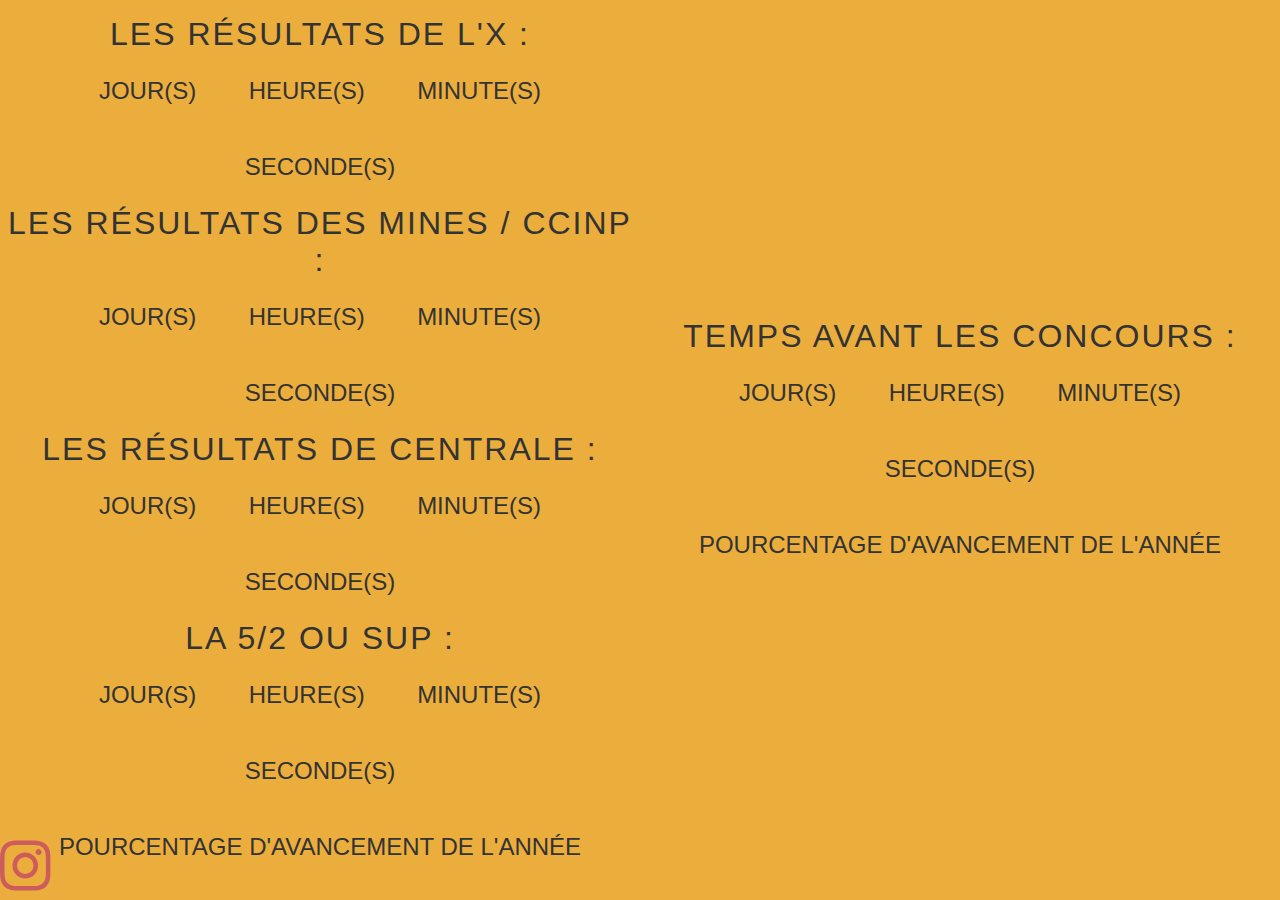
==== m/index.html @ e4285a96 "Site mobile" ====
<!DOCTYPE html>
<html lang="fr">

<head>
  <meta charset="UTF-8">
  <meta name="description"
    content="Version mobile de stress-prepa: Un décompte du temps restant avant les résultats / concours prépa.">
  <title>Temps avant les concours/résultats prépa</title>
  <link rel="stylesheet" href="./style.css">
  <link rel="stylesheet" href="https://use.fontawesome.com/releases/v5.8.2/css/all.css">

</head>

<script src="./script.js"></script>

<body>


  <div id="attenteres" class="container">

    <h1 id="headline">Les résultats de L'X :</h1>
    <div id="countdown">
      <ul>
        <li><span id="days4"></span>Jour(s)</li>
        <li><span id="hours4"></span>Heure(s)</li>
        <li><span id="minutes4"></span>Minute(s)</li>
        <li><span id="seconds4"></span>Seconde(s)</li>
      </ul>
    </div>

    <h1 id="headline">Les résultats des Mines / CCINP :</h1>
    <div id="countdown">
      <ul>
        <li><span id="days2"></span>Jour(s)</li>
        <li><span id="hours2"></span>Heure(s)</li>
        <li><span id="minutes2"></span>Minute(s)</li>
        <li><span id="seconds2"></span>Seconde(s)</li>
      </ul>
    </div>

    <h1 id="headline">Les résultats de centrale :</h1>
    <div id="countdown">
      <ul>
        <li><span id="days3"></span>Jour(s)</li>
        <li><span id="hours3"></span>Heure(s)</li>
        <li><span id="minutes3"></span>Minute(s)</li>
        <li><span id="seconds3"></span>Seconde(s)</li>
      </ul>
    </div>

    <h1 id="headline">La 5/2 ou SUP :</h1>
    <div id="countdown">
      <ul>
        <li><span id="days"></span>Jour(s)</li>
        <li><span id="hours"></span>Heure(s)</li>
        <li><span id="minutes"></span>Minute(s)</li>
        <li><span id="seconds"></span>Seconde(s)</li>
      </ul>
      <ul>
        <li><span id="percent"></span>Pourcentage d'avancement de l'année</li>
      </ul>
    </div>

  </div>


  <div id="resteannee" class="container">

    <h1 id="headline">Temps avant les concours :</h1>

    <div id="countdown">
      <ul>
        <li><span id="days0"></span>Jour(s)</li>
        <li><span id="hours0"></span>Heure(s)</li>
        <li><span id="minutes0"></span>Minute(s)</li>
        <li><span id="seconds0"></span>Seconde(s)</li>
      </ul>
      <ul>
        <li><span id="percent0"></span>Pourcentage d'avancement de l'année</li>
      </ul>
    </div>

  </div>

</body>

<footer>
  <a href="https://instagram.com/sammy.aoud">
    <span style="font-size: 3.6rem;">
      <span style="color: indianred;">
        <i class="fab fa-instagram"></i>
      </span>
    </span>
  </a>
</footer>

</html>
---- m/style.css ----
/* general styling */
* {
  box-sizing: border-box;
  margin: 0;
  padding: 0;
}

html, body {
  height: 100%;
  margin: 0;
}

body {
  align-items: center;
  background-color: #ebae3d;
  display: flex;
  font-family: -apple-system, 
    BlinkMacSystemFont, 
    "Segoe UI", 
    Roboto, 
    Oxygen-Sans, 
    Ubuntu, 
    Cantarell, 
    "Helvetica Neue", 
    sans-serif;
}

.container {
  color: #333;
  margin: 0 auto;
  text-align: center;
}

h1 {
  font-weight: normal;
  letter-spacing: .125rem;
  text-transform: uppercase;
}

li {
  display: inline-block;
  font-size: 1.5em;
  list-style-type: none;
  padding: 1em;
  text-transform: uppercase;
}

li span {
  display: block;
  font-size: 4.5rem;
}

footer{
position:absolute;
bottom:0;
}

@media all and (max-width: 768px) {
  h1 {
    font-size: 1.5rem;
  }
  
  li {
    font-size: 1.125rem;
    padding: .75rem;
  }
  
  li span {
    font-size: 3.375rem;
  }
}

.split {
  height: 100%;
  width: 50%;
  position: fixed;
  z-index: 1;
  top: 0;
  overflow-x: hidden;
  padding-top: 20px;
}

.left {
  left: 0;
}

.right {
  right: 0;
}

.centered {
  position: relative;
  top: 50%;
  left: 50%;
  transform: translate(-50%, -50%);
  text-align: center;
}
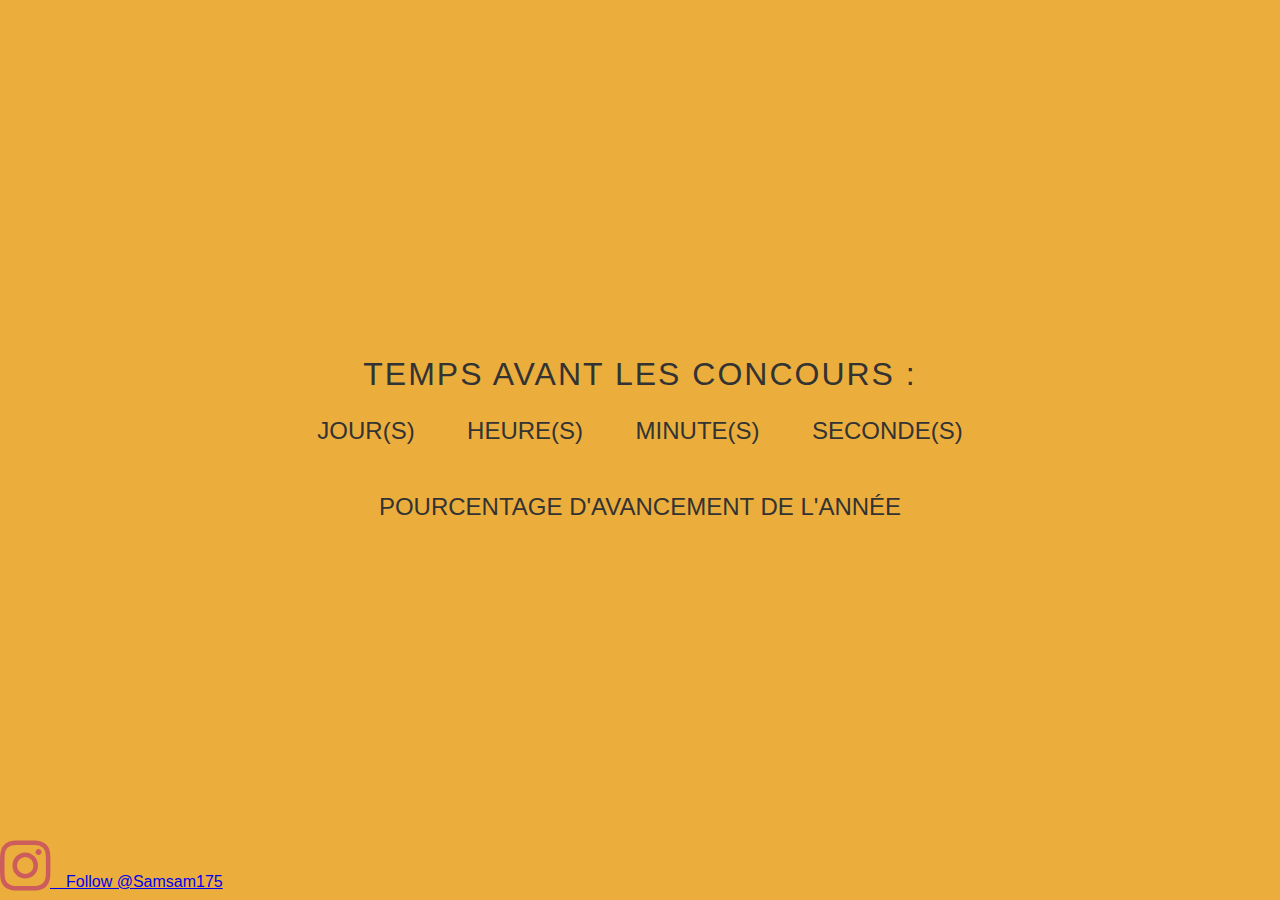
==== commit cfd6a554: "Minor Changes" ====
--- a/m/index.html
+++ b/m/index.html
@@ -8,7 +8,7 @@
   <title>Temps avant les concours/résultats prépa</title>
   <link rel="stylesheet" href="./style.css">
   <link rel="stylesheet" href="https://use.fontawesome.com/releases/v5.8.2/css/all.css">
-
+  <script async defer src="https://buttons.github.io/buttons.js"></script>
 </head>
 
 <script src="./script.js"></script>
@@ -92,6 +92,7 @@
       </span>
     </span>
   </a>
+  <a class="github-button" href="https://github.com/Samsam175" data-size="large" aria-label="Follow @Samsam175 on GitHub">Follow @Samsam175</a>
 </footer>
 
 </html>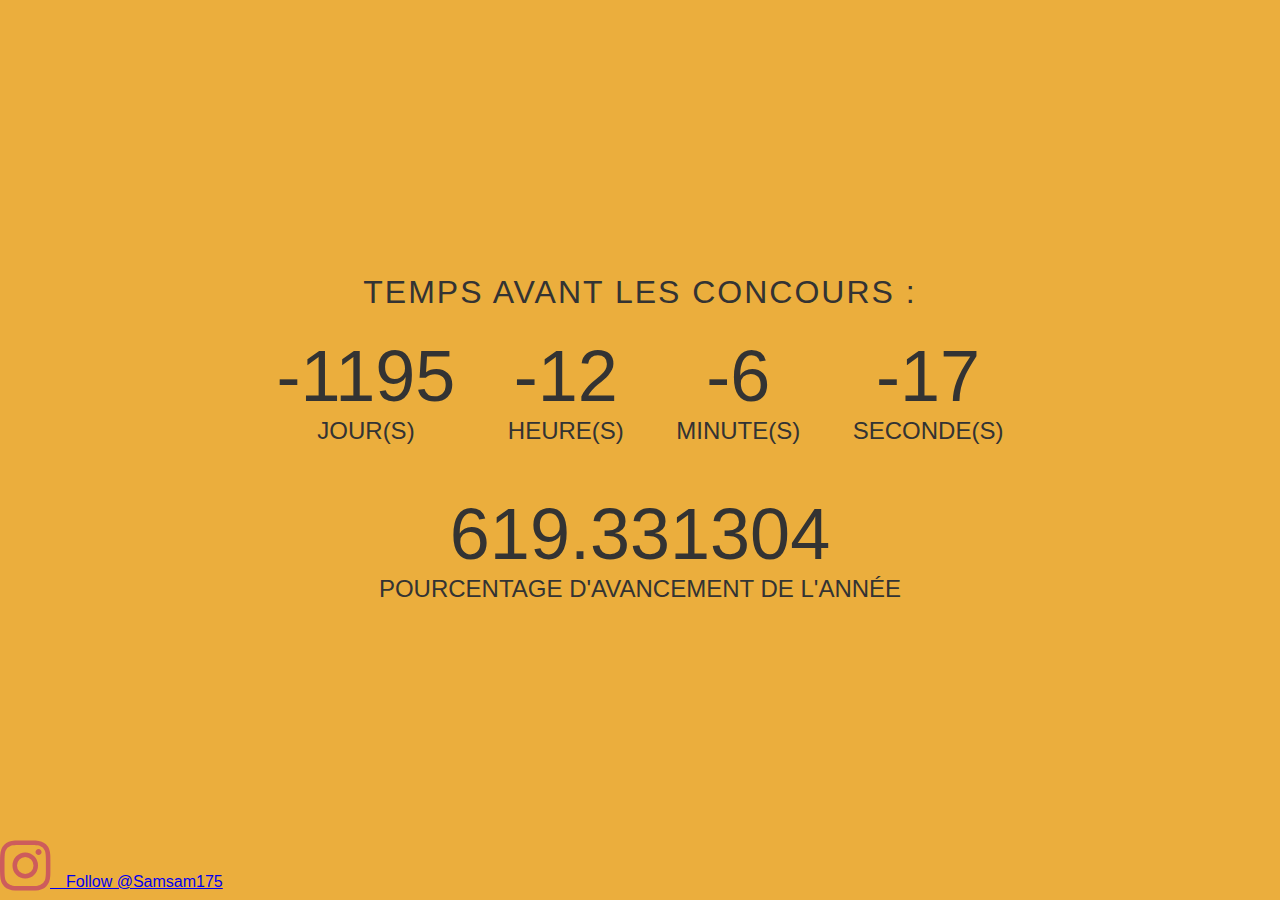
==== commit d19e65bd: "Patch post concours" ====
--- a/m/index.html
+++ b/m/index.html
@@ -14,56 +14,6 @@
 <script src="./script.js"></script>
 
 <body>
-
-
-  <div id="attenteres" class="container">
-
-    <h1 id="headline">Les résultats de L'X :</h1>
-    <div id="countdown">
-      <ul>
-        <li><span id="days4"></span>Jour(s)</li>
-        <li><span id="hours4"></span>Heure(s)</li>
-        <li><span id="minutes4"></span>Minute(s)</li>
-        <li><span id="seconds4"></span>Seconde(s)</li>
-      </ul>
-    </div>
-
-    <h1 id="headline">Les résultats des Mines / CCINP :</h1>
-    <div id="countdown">
-      <ul>
-        <li><span id="days2"></span>Jour(s)</li>
-        <li><span id="hours2"></span>Heure(s)</li>
-        <li><span id="minutes2"></span>Minute(s)</li>
-        <li><span id="seconds2"></span>Seconde(s)</li>
-      </ul>
-    </div>
-
-    <h1 id="headline">Les résultats de centrale :</h1>
-    <div id="countdown">
-      <ul>
-        <li><span id="days3"></span>Jour(s)</li>
-        <li><span id="hours3"></span>Heure(s)</li>
-        <li><span id="minutes3"></span>Minute(s)</li>
-        <li><span id="seconds3"></span>Seconde(s)</li>
-      </ul>
-    </div>
-
-    <h1 id="headline">La 5/2 ou SUP :</h1>
-    <div id="countdown">
-      <ul>
-        <li><span id="days"></span>Jour(s)</li>
-        <li><span id="hours"></span>Heure(s)</li>
-        <li><span id="minutes"></span>Minute(s)</li>
-        <li><span id="seconds"></span>Seconde(s)</li>
-      </ul>
-      <ul>
-        <li><span id="percent"></span>Pourcentage d'avancement de l'année</li>
-      </ul>
-    </div>
-
-  </div>
-
-
   <div id="resteannee" class="container">
 
     <h1 id="headline">Temps avant les concours :</h1>
